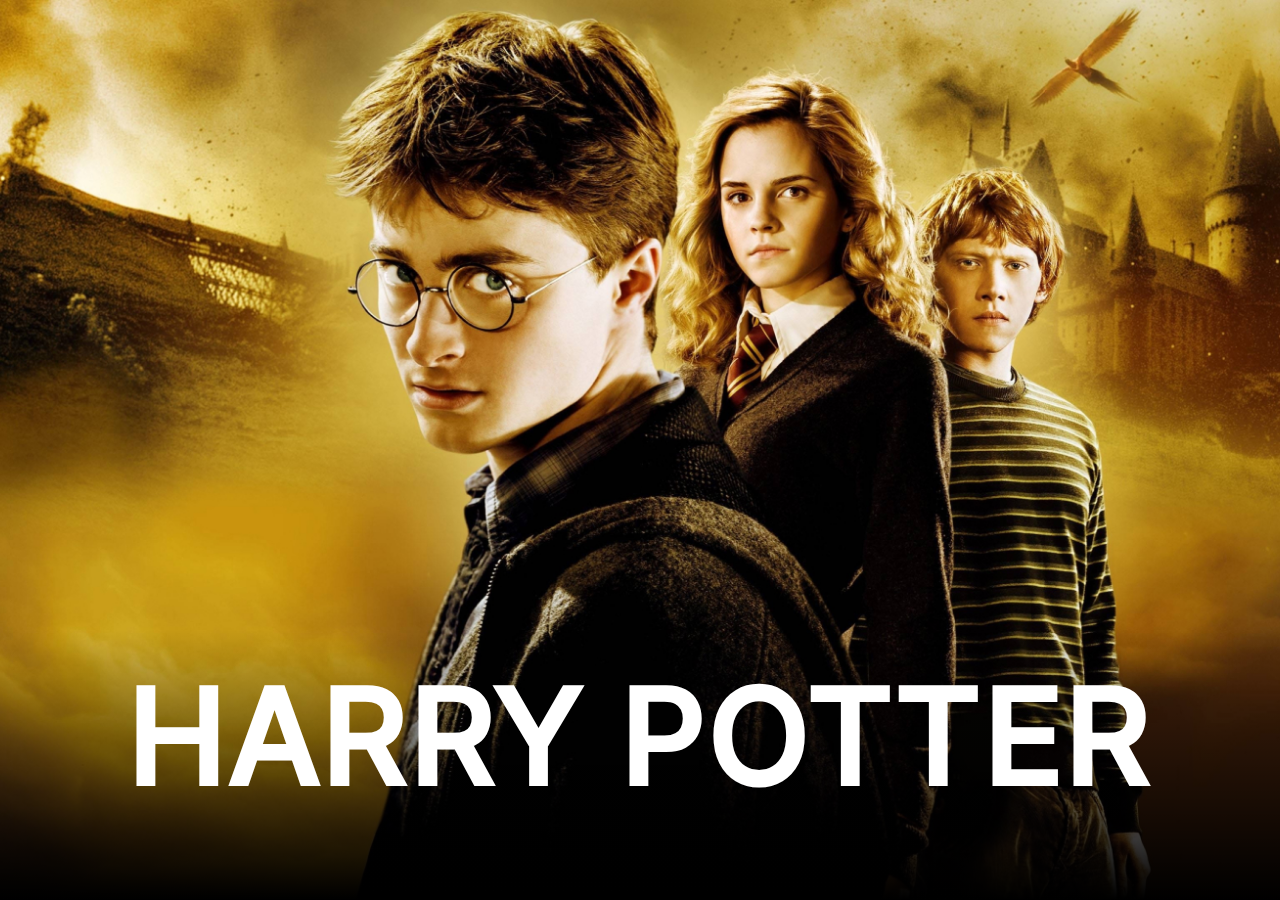
==== index.html @ 43d9efea "Made a responsive website cover and added an animated title" ====
<!DOCTYPE html>
<html lang="uk">
  <head>
    <meta charset="UTF-8" />
    <meta name="viewport" content="width=device-width, initial-scale=1.0" />
    <title>Harry Potter</title>
    <link rel="stylesheet" href="/styles/styles.css" />
    <link rel="icon" href="/images/favicon.svg" />
  </head>
  <body>
    <main class="hero">
      <audio src="/music/bgmusic.mp3" autoplay loop></audio>
      <h1 class="hero__title">harry potter</h1>
    </main>
    <script src="/js/index.js"></script>
  </body>
</html>
---- styles/styles.css ----
@charset "UTF-8";
/**
  Нормализация блочной модели
 */
*,
*::before,
*::after {
  -webkit-box-sizing: border-box;
          box-sizing: border-box;
}

/**
  Убираем внутренние отступы слева тегам списков,
  у которых есть атрибут class
 */
:where(ul, ol):where([class]) {
  padding-left: 0;
}

/**
  Убираем внешние отступы body и двум другим тегам,
  у которых есть атрибут class
 */
body,
:where(blockquote, figure):where([class]) {
  margin: 0;
}

/**
  Убираем внешние отступы вертикали нужным тегам,
  у которых есть атрибут class
 */
:where(h1, h2, h3, h4, h5, h6, p, ul, ol, dl):where([class]) {
  margin-block: 0;
}

:where(dd[class]) {
  margin-left: 0;
}

:where(fieldset[class]) {
  margin-left: 0;
  padding: 0;
  border: none;
}

/**
  Убираем стандартный маркер маркированному списку,
  у которого есть атрибут class
 */
:where(ul[class]) {
  list-style: none;
}

/**
  Обнуляем вертикальные внешние отступы параграфа,
  объявляем локальную переменную для внешнего отступа вниз,
  чтобы избежать взаимодействие с более сложным селектором
 */
p {
  --paragraphMarginBottom: 24px;
  margin-block: 0;
}

/**
  Внешний отступ вниз для параграфа без атрибута class,
  который расположен не последним среди своих соседних элементов
 */
p:where(:not([class]):not(:last-child)) {
  margin-bottom: var(--paragraphMarginBottom);
}

/**
  Упрощаем работу с изображениями
 */
img {
  display: block;
  max-width: 100%;
}

/**
  Наследуем свойства шрифт для полей ввода
 */
input,
textarea,
select,
button {
  font: inherit;
}

html {
  /**
    Пригодится в большинстве ситуаций
    (когда, например, нужно будет "прижать" футер к низу сайта)
   */
  height: 100%;
  /**
    Плавный скролл
   */
  scroll-behavior: smooth;
}

body {
  /**
    Пригодится в большинстве ситуаций
    (когда, например, нужно будет "прижать" футер к низу сайта)
   */
  min-height: 100%;
  /**
    Унифицированный интерлиньяж
   */
  line-height: 1.5;
}

/**
  Приводим к единому цвету svg-элементы
 */
svg *[fill] {
  fill: currentColor;
}

svg *[stroke] {
  stroke: currentColor;
}

/**
  Чиним баг задержки смены цвета при взаимодействии с svg-элементами
 */
svg * {
  -webkit-transition-property: fill, stroke;
  transition-property: fill, stroke;
}

/**
  Удаляем все анимации и переходы для людей,
  которые предпочитают их не использовать
 */
@media (prefers-reduced-motion: reduce) {
  * {
    -webkit-animation-duration: 0.01ms !important;
            animation-duration: 0.01ms !important;
    -webkit-animation-iteration-count: 1 !important;
            animation-iteration-count: 1 !important;
    -webkit-transition-duration: 0.01ms !important;
            transition-duration: 0.01ms !important;
    scroll-behavior: auto !important;
  }
}
@font-face {
  font-family: "Bluu Next Cyrillic";
  src: url("../fonts/BluuNextCyrillic-Bold.woff2") format("woff2");
  font-weight: 700;
  font-style: normal;
  font-display: swap;
}
@font-face {
  font-family: "Inter";
  src: url("../fonts/Inter-Medium.woff2") format("woff2");
  font-weight: 500;
  font-style: normal;
  font-display: swap;
}
@font-face {
  font-family: "Inter";
  src: url("../fonts/Inter-Regular.woff2") format("woff2");
  font-weight: 400;
  font-style: normal;
  font-display: swap;
}
:root {
  --color-dark: #191a23;
  --color-dark-alt: #292a32;
  --color-light: #ffffff;
  --color-accent: #b9ff66;
  --color-gray: #f3f3f3;
  --color-gray-alt: #898989;
  --border: 1px solid var(--color-dark);
  --border-radius: 14px;
  --border-radius-small: 7px;
  --border-radius-large: 45px;
  --shadow: 0 5px 0 0 var(--color-dark);
  --font-family: "Inter", sans-serif;
  --second-family: "Bluu Next Cyrillic", sans-serif;
  --container-width: 1240px;
  --container-padding-x: 20px;
  --section-padding-y: 70px;
  --input-height: 59px;
  --button-height: 68px;
  --transition-duration: 0.2s;
}

.container {
  max-width: calc(var(--container-width) + var(--container-padding-x) * 2);
  margin-inline: auto;
  padding-inline: var(--container-padding-x);
}

.visually-hidden {
  position: absolute !important;
  width: 1px !important;
  height: 1px !important;
  margin: -1px !important;
  border: 0 !important;
  padding: 0 !important;
  white-space: nowrap !important;
  -webkit-clip-path: inset(100%) !important;
          clip-path: inset(100%) !important;
  clip: rect(0 0 0 0) !important;
  overflow: hidden !important;
}

@media (max-width: 767.99px) {
  .hidden-mobile {
    display: none !important;
  }
}

@media (min-width: 768px) {
  .visible-mobile {
    display: none !important;
  }
}

body {
  font-size: clamp(16px, 1.25vw, 18px);
  font-family: var(--font-family);
  font-weight: 400;
  line-height: 1.28;
  color: var(--color-dark);
  background-color: var(--color-light);
  display: -webkit-box;
  display: -ms-flexbox;
  display: flex;
  -webkit-box-orient: vertical;
  -webkit-box-direction: normal;
      -ms-flex-direction: column;
          flex-direction: column;
}

main {
  -webkit-box-flex: 1;
      -ms-flex-positive: 1;
          flex-grow: 1;
}

a,
button,
input,
textarea,
svg * {
  -webkit-transition-duration: var(--transition-duration);
          transition-duration: var(--transition-duration);
}

a {
  text-decoration: none;
  color: inherit;
}

h1,
h2,
h3,
h4 {
  font-weight: 500;
}

.hero {
  background-image: -webkit-gradient(linear, left top, left bottom, from(rgba(0, 0, 0, 0)), color-stop(70%, rgba(0, 0, 0, 0)), to(#000)), url("/images/cover/cover.jpg");
  background-image: linear-gradient(180deg, rgba(0, 0, 0, 0) 0%, rgba(0, 0, 0, 0) 70%, #000 100%), url("/images/cover/cover.jpg");
  background-position: top 10% center;
  background-repeat: no-repeat;
  background-size: cover;
  display: -webkit-box;
  display: -ms-flexbox;
  display: flex;
  -webkit-box-align: end;
      -ms-flex-align: end;
          align-items: end;
  -webkit-box-pack: center;
      -ms-flex-pack: center;
          justify-content: center;
  padding-bottom: 100px;
  overflow-y: hidden;
}
@media (max-width: 1280.99px) {
  .hero {
    padding-bottom: 80px;
  }
}
@media (max-width: 1023.99px) {
  .hero {
    padding-bottom: 60px;
  }
}
@media (max-width: 767.99px) {
  .hero {
    padding-bottom: 40px;
  }
}
.hero__title {
  font-size: clamp(36px, 10.4166666667vw, 150px);
  font-weight: 700;
  line-height: 1.25;
  letter-spacing: 0.01em;
  text-transform: uppercase;
  color: var(--color-light);
  -webkit-transform: translate(0, 200%);
      -ms-transform: translate(0, 200%);
          transform: translate(0, 200%);
  opacity: 0;
  -webkit-transition: -webkit-transform 1.2s ease-in-out;
  transition: -webkit-transform 1.2s ease-in-out;
  transition: transform 1.2s ease-in-out;
  transition: transform 1.2s ease-in-out, -webkit-transform 1.2s ease-in-out;
}
.hero__title--active {
  -webkit-transform: none;
      -ms-transform: none;
          transform: none;
  opacity: 1;
}/*# sourceMappingURL=styles.css.map */
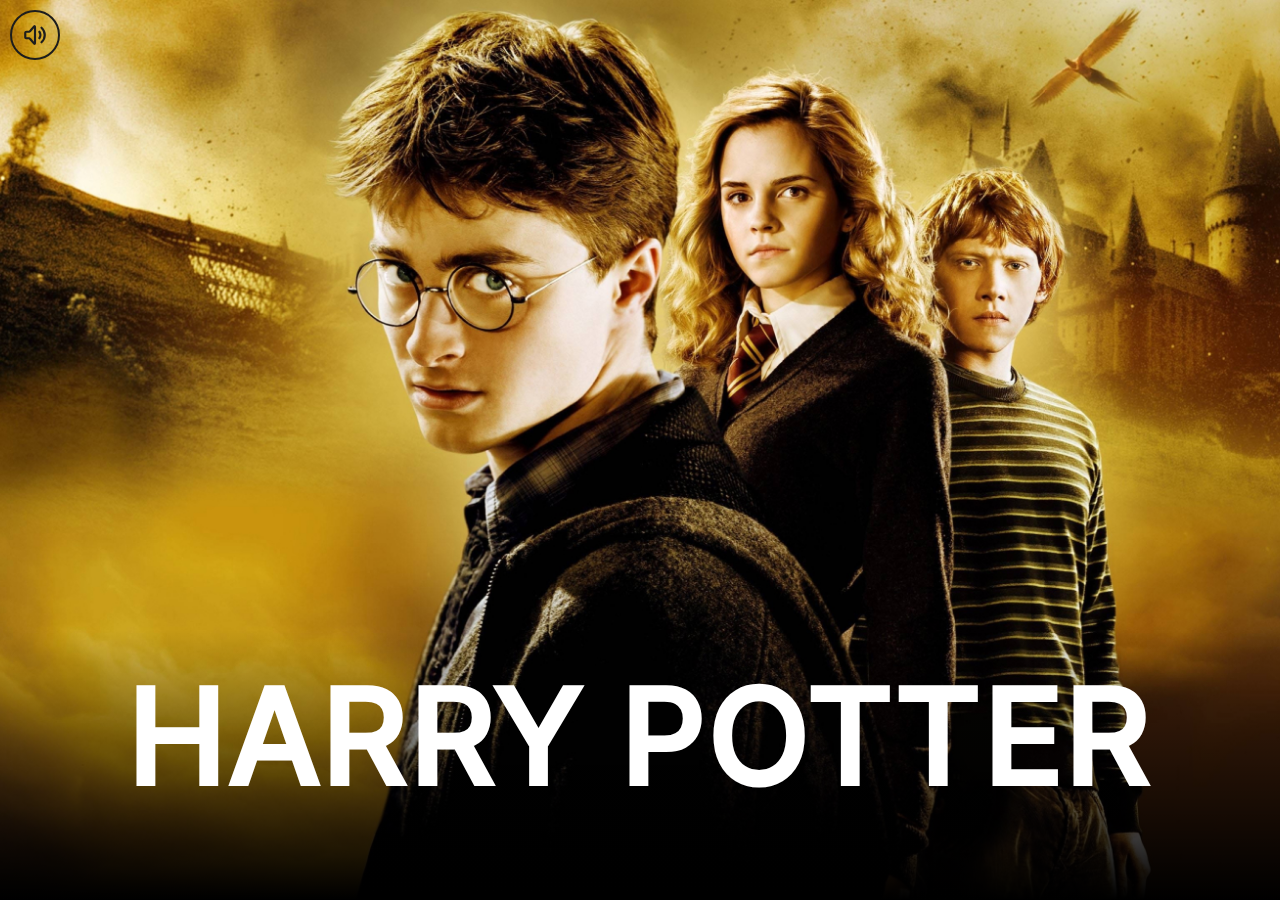
==== commit 19015f97: "Completed the project using HTML, SCSS, JS technologies" ====
--- a/index.html
+++ b/index.html
@@ -1,17 +1,43 @@
 <!DOCTYPE html>
-<html lang="uk">
+<html lang="en">
   <head>
     <meta charset="UTF-8" />
     <meta name="viewport" content="width=device-width, initial-scale=1.0" />
     <title>Harry Potter</title>
-    <link rel="stylesheet" href="/styles/styles.css" />
-    <link rel="icon" href="/images/favicon.svg" />
+    <link rel="stylesheet" href="/css/styles.css" />
+    <link rel="icon" href="/images/icons/favicon.svg" />
   </head>
   <body>
     <main class="hero">
-      <audio src="/music/bgmusic.mp3" autoplay loop></audio>
-      <h1 class="hero__title">harry potter</h1>
+      <button class="hero__volume" type="button">
+        <svg
+          viewBox="0 0 24 24"
+          fill="none"
+          xmlns="http://www.w3.org/2000/svg"
+          width="26"
+          height="26"
+        >
+          <g id="SVGRepo_bgCarrier" stroke-width="0"></g>
+          <g id="SVGRepo_tracerCarrier" stroke-linecap="round" stroke-linejoin="round"></g>
+          <g id="SVGRepo_iconCarrier">
+            <path
+              d="M16.0004 9.00009C16.6281 9.83575 17 10.8745 17 12.0001C17 13.1257 16.6281 14.1644 16.0004 15.0001M18 5.29177C19.8412 6.93973 21 9.33459 21 12.0001C21 14.6656 19.8412 17.0604 18 18.7084M4.6 9.00009H5.5012C6.05213 9.00009 6.32759 9.00009 6.58285 8.93141C6.80903 8.87056 7.02275 8.77046 7.21429 8.63566C7.43047 8.48353 7.60681 8.27191 7.95951 7.84868L10.5854 4.69758C11.0211 4.17476 11.2389 3.91335 11.4292 3.88614C11.594 3.86258 11.7597 3.92258 11.8712 4.04617C12 4.18889 12 4.52917 12 5.20973V18.7904C12 19.471 12 19.8113 11.8712 19.954C11.7597 20.0776 11.594 20.1376 11.4292 20.114C11.239 20.0868 11.0211 19.8254 10.5854 19.3026L7.95951 16.1515C7.60681 15.7283 7.43047 15.5166 7.21429 15.3645C7.02275 15.2297 6.80903 15.1296 6.58285 15.0688C6.32759 15.0001 6.05213 15.0001 5.5012 15.0001H4.6C4.03995 15.0001 3.75992 15.0001 3.54601 14.8911C3.35785 14.7952 3.20487 14.6422 3.10899 14.4541C3 14.2402 3 13.9601 3 13.4001V10.6001C3 10.04 3 9.76001 3.10899 9.54609C3.20487 9.35793 3.35785 9.20495 3.54601 9.10908C3.75992 9.00009 4.03995 9.00009 4.6 9.00009Z"
+              stroke="#000000"
+              stroke-width="2"
+              stroke-linecap="round"
+              stroke-linejoin="round"
+            ></path>
+          </g>
+        </svg>
+        <span class="hero__volume-close"></span>
+        <span class="visually-hidden">button music</span>
+      </button>
+      <audio class="hero__audio" src="/music/bgmusic.mp3" autoplay loop></audio>
+      <a class="hero__link" href="welcome.html">
+        <h1 class="hero__title">harry potter</h1>
+        <span class="visually-hidden">next page - welcome</span>
+      </a>
     </main>
-    <script src="/js/index.js"></script>
+    <script src="js/index.js"></script>
   </body>
 </html>
--- a/css/styles.css
+++ b/css/styles.css
@@ -0,0 +1,1034 @@
+@charset "UTF-8";
+/**
+  Нормализация блочной модели
+ */
+*,
+*::before,
+*::after {
+  -webkit-box-sizing: border-box;
+          box-sizing: border-box;
+}
+
+/**
+  Убираем внутренние отступы слева тегам списков,
+  у которых есть атрибут class
+ */
+:where(ul, ol):where([class]) {
+  padding-left: 0;
+}
+
+/**
+  Убираем внешние отступы body и двум другим тегам,
+  у которых есть атрибут class
+ */
+body,
+:where(blockquote, figure):where([class]) {
+  margin: 0;
+}
+
+/**
+  Убираем внешние отступы вертикали нужным тегам,
+  у которых есть атрибут class
+ */
+:where(h1, h2, h3, h4, h5, h6, p, ul, ol, dl):where([class]) {
+  margin-block: 0;
+}
+
+:where(dd[class]) {
+  margin-left: 0;
+}
+
+:where(fieldset[class]) {
+  margin-left: 0;
+  padding: 0;
+  border: none;
+}
+
+/**
+  Убираем стандартный маркер маркированному списку,
+  у которого есть атрибут class
+ */
+:where(ul[class]) {
+  list-style: none;
+}
+
+/**
+  Обнуляем вертикальные внешние отступы параграфа,
+  объявляем локальную переменную для внешнего отступа вниз,
+  чтобы избежать взаимодействие с более сложным селектором
+ */
+p {
+  --paragraphMarginBottom: 24px;
+  margin-block: 0;
+}
+
+/**
+  Внешний отступ вниз для параграфа без атрибута class,
+  который расположен не последним среди своих соседних элементов
+ */
+p:where(:not([class]):not(:last-child)) {
+  margin-bottom: var(--paragraphMarginBottom);
+}
+
+/**
+  Упрощаем работу с изображениями
+ */
+img {
+  display: block;
+  max-width: 100%;
+  -o-object-fit: cover;
+     object-fit: cover;
+  height: auto;
+}
+
+/**
+  Наследуем свойства шрифт для полей ввода
+ */
+input,
+textarea,
+select,
+button {
+  font: inherit;
+}
+
+html {
+  /**
+    Пригодится в большинстве ситуаций
+    (когда, например, нужно будет "прижать" футер к низу сайта)
+   */
+  height: 100%;
+  /**
+    Плавный скролл
+   */
+  scroll-behavior: smooth;
+}
+
+body {
+  /**
+    Пригодится в большинстве ситуаций
+    (когда, например, нужно будет "прижать" футер к низу сайта)
+   */
+  min-height: 100%;
+  /**
+    Унифицированный интерлиньяж
+   */
+  line-height: 1.5;
+}
+
+/**
+  Приводим к единому цвету svg-элементы
+ */
+svg *[fill] {
+  fill: currentColor;
+}
+
+svg *[stroke] {
+  stroke: currentColor;
+}
+
+/**
+  Чиним баг задержки смены цвета при взаимодействии с svg-элементами
+ */
+svg * {
+  -webkit-transition-property: fill, stroke;
+  transition-property: fill, stroke;
+}
+
+/**
+  Удаляем все анимации и переходы для людей,
+  которые предпочитают их не использовать
+ */
+@media (prefers-reduced-motion: reduce) {
+  * {
+    -webkit-animation-duration: 0.01ms !important;
+            animation-duration: 0.01ms !important;
+    -webkit-animation-iteration-count: 1 !important;
+            animation-iteration-count: 1 !important;
+    -webkit-transition-duration: 0.01ms !important;
+            transition-duration: 0.01ms !important;
+    scroll-behavior: auto !important;
+  }
+}
+@font-face {
+  font-family: "Bluu Next Cyrillic";
+  src: url("../fonts/BluuNextCyrillic-Bold.woff2") format("woff2");
+  font-weight: 700;
+  font-style: normal;
+  font-display: swap;
+}
+@font-face {
+  font-family: "Inter";
+  src: url("../fonts/Inter-Medium.woff2") format("woff2");
+  font-weight: 500;
+  font-style: normal;
+  font-display: swap;
+}
+@font-face {
+  font-family: "Inter";
+  src: url("../fonts/Inter-Regular.woff2") format("woff2");
+  font-weight: 400;
+  font-style: normal;
+  font-display: swap;
+}
+:root {
+  --font-family: "Inter", sans-serif;
+  --second-family: "Bluu Next Cyrillic", sans-serif;
+  --color-main: #fabf59;
+  --color-secondary: #f9b50c;
+  --color-third: #ffffff;
+  --color-fourth: #1d1d1d;
+  --border: 1px solid var(--color-secondary);
+  --border-radius: 100px;
+  --shadow: 0 0 2px 2px var(--color-secondary);
+  --container-width: 1240px;
+  --container-padding-x: 20px;
+  --button-height: 60px;
+  --transition-duration: 0.2s;
+}
+
+.container {
+  max-width: calc(var(--container-width) + var(--container-padding-x) * 2);
+  margin-inline: auto;
+  padding-inline: var(--container-padding-x);
+}
+
+.tooltip-accent-color {
+  color: var(--color-main);
+  font-weight: 500;
+}
+
+.visually-hidden {
+  position: absolute !important;
+  width: 1px !important;
+  height: 1px !important;
+  margin: -1px !important;
+  border: 0 !important;
+  padding: 0 !important;
+  white-space: nowrap !important;
+  -webkit-clip-path: inset(100%) !important;
+          clip-path: inset(100%) !important;
+  clip: rect(0 0 0 0) !important;
+  overflow: hidden !important;
+}
+
+@media (max-width: 767.99px) {
+  .hidden-mobile {
+    display: none !important;
+  }
+}
+
+@media (min-width: 768px) {
+  .visible-mobile {
+    display: none !important;
+  }
+}
+
+body {
+  font-size: clamp(16px, 1.1111111111vw, 16px);
+  font-family: var(--font-family);
+  font-weight: 400;
+  line-height: 1.28;
+  color: var(--color-main);
+  background-color: var(--color-fourth);
+  display: -webkit-box;
+  display: -ms-flexbox;
+  display: flex;
+  -webkit-box-orient: vertical;
+  -webkit-box-direction: normal;
+      -ms-flex-direction: column;
+          flex-direction: column;
+}
+
+body::-webkit-scrollbar {
+  width: 10px;
+}
+
+body::-webkit-scrollbar-thumb {
+  background: var(--color-main);
+  border-radius: 6px;
+}
+
+main {
+  -webkit-box-flex: 1;
+      -ms-flex-positive: 1;
+          flex-grow: 1;
+}
+
+a,
+button,
+input,
+textarea,
+svg * {
+  -webkit-transition-duration: var(--transition-duration);
+          transition-duration: var(--transition-duration);
+}
+
+a {
+  text-decoration: none;
+  color: inherit;
+}
+
+h1,
+h2,
+h3,
+h4 {
+  font-weight: 500;
+}
+
+.all-characters-card {
+  display: -webkit-box;
+  display: -ms-flexbox;
+  display: flex;
+  -webkit-box-orient: vertical;
+  -webkit-box-direction: normal;
+      -ms-flex-direction: column;
+          flex-direction: column;
+  -webkit-box-align: center;
+      -ms-flex-align: center;
+          align-items: center;
+  row-gap: 20px;
+}
+.all-characters-card__link-image {
+  border-radius: 20px;
+  overflow: hidden;
+}
+.all-characters-card__image {
+  border-radius: 20px;
+  -webkit-transition: -webkit-transform 0.3s ease-in-out;
+  transition: -webkit-transform 0.3s ease-in-out;
+  transition: transform 0.3s ease-in-out;
+  transition: transform 0.3s ease-in-out, -webkit-transform 0.3s ease-in-out;
+}
+@media (hover: hover) {
+  .all-characters-card__image:hover {
+    -webkit-transform: scale(1.07);
+        -ms-transform: scale(1.07);
+            transform: scale(1.07);
+  }
+}
+@media (hover: none) {
+  .all-characters-card__image:active {
+    -webkit-transform: scale(1.07);
+        -ms-transform: scale(1.07);
+            transform: scale(1.07);
+  }
+}
+@media (max-width: 1023.99px) {
+  .all-characters-card__image {
+    width: 354px;
+  }
+}
+.all-characters-card__link {
+  display: inline-block;
+  font-family: var(--second-family);
+  font-size: 18px;
+  line-height: 1.3;
+  color: var(--color-secondary);
+  text-align: center;
+  border: 1px solid var(--color-secondary);
+  border-radius: var(--border-radius);
+  padding: 18px 0;
+  width: 320px;
+  height: var(--button-height);
+}
+@media (max-width: 480.99px) {
+  .all-characters-card__link {
+    font-size: 16px;
+    font-weight: 500;
+    width: 280px;
+    padding: 14px;
+    height: auto;
+  }
+}
+@media (hover: hover) {
+  .all-characters-card__link:hover {
+    color: var(--color-fourth);
+    background-color: var(--color-main);
+    -webkit-box-shadow: var(--shadow);
+            box-shadow: var(--shadow);
+  }
+}
+@media (hover: none) {
+  .all-characters-card__link:active {
+    color: var(--color-fourth);
+    background-color: var(--color-main);
+    -webkit-box-shadow: var(--shadow);
+            box-shadow: var(--shadow);
+  }
+}
+
+.back-arrow {
+  position: absolute;
+  top: 20px;
+  left: 30px;
+  fill: var(--color-main);
+  cursor: pointer;
+  opacity: 0;
+  visibility: hidden;
+}
+@media (hover: hover) {
+  .back-arrow:hover {
+    opacity: 1;
+  }
+}
+@media (hover: none) {
+  .back-arrow:active {
+    opacity: 1;
+  }
+}
+@media (min-width: 768px) {
+  .back-arrow {
+    opacity: 0.5;
+    visibility: visible;
+  }
+}
+
+.button {
+  display: -webkit-inline-box;
+  display: -ms-inline-flexbox;
+  display: inline-flex;
+  -webkit-box-pack: center;
+      -ms-flex-pack: center;
+          justify-content: center;
+  -webkit-box-align: center;
+      -ms-flex-align: center;
+          align-items: center;
+  height: var(--button-height);
+  padding-inline: 36px;
+  font-size: 18px;
+  color: var(--color-fourth);
+  background-color: var(--color-secondary);
+  border: var(--border);
+  border-radius: var(--border-radius);
+  cursor: pointer;
+}
+@media (hover: hover) {
+  .button:hover {
+    background-color: var(--color-main);
+    -webkit-box-shadow: var(--shadow);
+            box-shadow: var(--shadow);
+  }
+}
+@media (hover: none) {
+  .button:active {
+    background-color: var(--color-main);
+    -webkit-box-shadow: var(--shadow);
+            box-shadow: var(--shadow);
+  }
+}
+
+.personage-card {
+  position: relative;
+  display: -webkit-box;
+  display: -ms-flexbox;
+  display: flex;
+  -webkit-box-orient: vertical;
+  -webkit-box-direction: normal;
+      -ms-flex-direction: column;
+          flex-direction: column;
+  -webkit-box-pack: end;
+      -ms-flex-pack: end;
+          justify-content: end;
+  -webkit-box-align: start;
+      -ms-flex-align: start;
+          align-items: start;
+  height: 450px;
+  border-radius: 16px;
+  padding: 20px;
+  -webkit-transition: -webkit-transform 0.4s ease;
+  transition: -webkit-transform 0.4s ease;
+  transition: transform 0.4s ease;
+  transition: transform 0.4s ease, -webkit-transform 0.4s ease;
+}
+.personage-card--active {
+  -webkit-transform: rotate3d(1, 0, 0, 80deg);
+          transform: rotate3d(1, 0, 0, 80deg);
+}
+@media (min-width: 1024px) {
+  .personage-card {
+    background: -webkit-gradient(linear, left bottom, left top, color-stop(12%, rgb(15, 15, 15)), color-stop(49%, rgba(15, 15, 15, 0.74)), color-stop(73%, rgba(15, 15, 15, 0)));
+    background: linear-gradient(to top, rgb(15, 15, 15) 12%, rgba(15, 15, 15, 0.74) 49%, rgba(15, 15, 15, 0) 73%);
+  }
+}
+.personage-card__container > * {
+  margin-bottom: 3px;
+}
+.personage-card__container > *:last-child {
+  margin-bottom: 15px;
+}
+.personage-card__photo {
+  width: 100%;
+  height: 100%;
+  border-radius: 16px;
+  position: absolute;
+  top: 0;
+  left: 0;
+  z-index: -2;
+}
+.personage-card__title {
+  font-size: clamp(18px, 1.8055555556vw, 26px);
+  line-height: 1.4;
+  color: var(--color-third);
+  margin-bottom: 5px;
+}
+.personage-card__text, .personage-card__school, .personage-card__birthday, .personage-card__button-label {
+  font-size: clamp(14px, 1.1111111111vw, 16px);
+  line-height: 1.4;
+}
+.personage-card__button {
+  position: relative;
+  display: -webkit-box;
+  display: -ms-flexbox;
+  display: flex;
+  -webkit-box-pack: center;
+      -ms-flex-pack: center;
+          justify-content: center;
+  -webkit-box-align: center;
+      -ms-flex-align: center;
+          align-items: center;
+}
+.personage-card__button-label {
+  color: var(--color-third);
+  -webkit-transition: color 0.3s ease-in-out;
+  transition: color 0.3s ease-in-out;
+}
+@media (hover: hover) {
+  .personage-card__button-label:hover {
+    color: var(--color-secondary);
+  }
+}
+@media (hover: none) {
+  .personage-card__button-label:active {
+    color: var(--color-secondary);
+  }
+}
+.personage-card__button-wrapper {
+  opacity: 0;
+  visibility: hidden;
+  -webkit-transition: all 0.3s ease-in-out;
+  transition: all 0.3s ease-in-out;
+}
+.personage-card__button-label:hover + .personage-card__button-wrapper {
+  opacity: 1;
+  visibility: visible;
+}
+.personage-card__button-wrapper::after {
+  width: 20px;
+  aspect-ratio: 1;
+  content: "";
+  position: absolute;
+  top: 1px;
+  right: -38px;
+  border-radius: 50%;
+  border: var(--border);
+  background-color: var(--color-secondary);
+}
+.personage-card__button-wrapper svg {
+  position: absolute;
+  top: 4px;
+  right: -32px;
+  z-index: 3;
+  color: var(--color-third);
+}
+
+.title {
+  font-size: clamp(23px, 5.5555555556vw, 80px);
+  font-family: var(--second-family);
+  font-weight: 700;
+  line-height: 1.25;
+  letter-spacing: 0.01em;
+  text-transform: uppercase;
+  text-align: center;
+  margin-bottom: 70px;
+  color: var(--color-main);
+}
+@media (max-width: 767.99px) {
+  .title {
+    margin-bottom: 50px;
+  }
+}
+@media (max-width: 480.99px) {
+  .title {
+    margin-bottom: 36px;
+  }
+}
+
+.tooltip {
+  position: absolute;
+  top: -10px;
+  left: 0;
+  z-index: 1000;
+  opacity: 0;
+  visibility: hidden;
+  -webkit-transition: opacity 0.7s;
+  transition: opacity 0.7s;
+  max-width: 295px;
+  padding: 20px;
+  border-radius: 20px;
+  color: var(--color-third);
+  background-color: black;
+  font-size: 14px;
+  line-height: 1.4;
+}
+@media (max-width: 767.99px) {
+  .tooltip {
+    left: auto;
+    right: 0;
+  }
+}
+
+.all-characters {
+  display: none;
+  padding-bottom: 100px;
+}
+.all-characters--active {
+  display: block;
+}
+.all-characters__list {
+  display: -webkit-box;
+  display: -ms-flexbox;
+  display: flex;
+  -webkit-box-pack: center;
+      -ms-flex-pack: center;
+          justify-content: center;
+  -webkit-box-align: center;
+      -ms-flex-align: center;
+          align-items: center;
+  -ms-flex-wrap: wrap;
+      flex-wrap: wrap;
+  gap: 20px;
+}
+@media (max-width: 1023.99px) {
+  .all-characters__list {
+    row-gap: 30px;
+  }
+}
+@media (max-width: 767.99px) {
+  .all-characters {
+    padding-bottom: 70px;
+  }
+}
+@media (max-width: 480.99px) {
+  .all-characters {
+    padding-bottom: 50px;
+  }
+}
+
+.hero {
+  position: relative;
+  background-image: -webkit-gradient(linear, left top, left bottom, from(rgba(0, 0, 0, 0)), color-stop(70%, rgba(0, 0, 0, 0)), to(#000)), url("/images/hero/hero.jpg");
+  background-image: linear-gradient(180deg, rgba(0, 0, 0, 0) 0%, rgba(0, 0, 0, 0) 70%, #000 100%), url("/images/hero/hero.jpg");
+  background-position: top 10% center;
+  background-repeat: no-repeat;
+  background-size: cover;
+  display: -webkit-box;
+  display: -ms-flexbox;
+  display: flex;
+  -webkit-box-align: end;
+      -ms-flex-align: end;
+          align-items: end;
+  -webkit-box-pack: center;
+      -ms-flex-pack: center;
+          justify-content: center;
+  padding-bottom: 100px;
+  overflow-y: hidden;
+}
+.hero__volume {
+  padding: 0;
+  background-color: transparent;
+  border: none;
+  display: -webkit-box;
+  display: -ms-flexbox;
+  display: flex;
+  -webkit-box-pack: center;
+      -ms-flex-pack: center;
+          justify-content: center;
+  -webkit-box-align: center;
+      -ms-flex-align: center;
+          align-items: center;
+  position: relative;
+  padding: 10px;
+  border-radius: 50%;
+  border: 2px solid var(--color-fourth);
+  color: var(--color-fourth);
+  position: absolute;
+  top: 10px;
+  left: 10px;
+  cursor: pointer;
+  -webkit-animation: flash 1.5s infinite alternate;
+          animation: flash 1.5s infinite alternate;
+}
+.hero__volume-close {
+  position: absolute;
+  top: 50%;
+  left: 50%;
+  translate: -50% -50%;
+  border: 2px solid var(--color-fourth);
+  width: 30px;
+  -webkit-transform: rotate(-45deg);
+      -ms-transform: rotate(-45deg);
+          transform: rotate(-45deg);
+  display: none;
+}
+.hero__volume-close--active {
+  display: block;
+}
+.hero__volume:active {
+  -webkit-transform: translateY(3px);
+      -ms-transform: translateY(3px);
+          transform: translateY(3px);
+}
+@media (hover: hover) {
+  .hero__volume:hover {
+    color: var(--color-third);
+    -webkit-animation-play-state: paused;
+            animation-play-state: paused;
+  }
+}
+@media (hover: none) {
+  .hero__volume:active {
+    color: var(--color-third);
+    -webkit-animation-play-state: paused;
+            animation-play-state: paused;
+  }
+}
+@-webkit-keyframes flash {
+  0% {
+    -webkit-box-shadow: 0 0 2px 2px var(--color-third);
+            box-shadow: 0 0 2px 2px var(--color-third);
+  }
+  100% {
+    -webkit-box-shadow: 0 0 8px 8px var(--color-third);
+            box-shadow: 0 0 8px 8px var(--color-third);
+  }
+}
+@keyframes flash {
+  0% {
+    -webkit-box-shadow: 0 0 2px 2px var(--color-third);
+            box-shadow: 0 0 2px 2px var(--color-third);
+  }
+  100% {
+    -webkit-box-shadow: 0 0 8px 8px var(--color-third);
+            box-shadow: 0 0 8px 8px var(--color-third);
+  }
+}
+@media (max-width: 480.99px) {
+  .hero__volume {
+    left: auto;
+    right: 10px;
+  }
+}
+@media (max-width: 1280.99px) {
+  .hero {
+    padding-bottom: 80px;
+  }
+}
+@media (max-width: 1023.99px) {
+  .hero {
+    padding-bottom: 60px;
+  }
+}
+@media (max-width: 767.99px) {
+  .hero {
+    padding-bottom: 40px;
+  }
+}
+.hero__title {
+  font-size: clamp(36px, 10.4166666667vw, 150px);
+  font-weight: 700;
+  line-height: 1.25;
+  letter-spacing: 0.01em;
+  text-transform: uppercase;
+  color: var(--color-third);
+  -webkit-transform: translate(0, 200%);
+      -ms-transform: translate(0, 200%);
+          transform: translate(0, 200%);
+  -webkit-transition: -webkit-transform 1.2s ease-in-out;
+  transition: -webkit-transform 1.2s ease-in-out;
+  transition: transform 1.2s ease-in-out;
+  transition: transform 1.2s ease-in-out, -webkit-transform 1.2s ease-in-out;
+  -webkit-user-select: none;
+     -moz-user-select: none;
+      -ms-user-select: none;
+          user-select: none;
+  -webkit-animation: scale 2s infinite alternate;
+          animation: scale 2s infinite alternate;
+  -webkit-animation-delay: 1.7s;
+          animation-delay: 1.7s;
+}
+.hero__title--active {
+  -webkit-transform: none;
+      -ms-transform: none;
+          transform: none;
+}
+@media (hover: hover) {
+  .hero__title:hover {
+    -webkit-animation-play-state: paused;
+            animation-play-state: paused;
+  }
+}
+@media (hover: none) {
+  .hero__title:active {
+    -webkit-animation-play-state: paused;
+            animation-play-state: paused;
+  }
+}
+@-webkit-keyframes scale {
+  0% {
+    -webkit-transform: scale(1);
+            transform: scale(1);
+    color: var(--color-third);
+  }
+  100% {
+    -webkit-transform: scale(1.03);
+            transform: scale(1.03);
+    color: var(--color-secondary);
+  }
+}
+@keyframes scale {
+  0% {
+    -webkit-transform: scale(1);
+            transform: scale(1);
+    color: var(--color-third);
+  }
+  100% {
+    -webkit-transform: scale(1.03);
+            transform: scale(1.03);
+    color: var(--color-secondary);
+  }
+}
+
+.characters {
+  padding: 100px 0;
+}
+@media (max-width: 767.99px) {
+  .characters {
+    padding: 60px 0;
+  }
+}
+@media (max-width: 480.99px) {
+  .characters {
+    padding: 40px 0;
+  }
+}
+.characters__title {
+  -webkit-transform: translateX(-150%);
+      -ms-transform: translateX(-150%);
+          transform: translateX(-150%);
+  -webkit-transition: -webkit-transform 1.2s ease-in-out;
+  transition: -webkit-transform 1.2s ease-in-out;
+  transition: transform 1.2s ease-in-out;
+  transition: transform 1.2s ease-in-out, -webkit-transform 1.2s ease-in-out;
+}
+.characters__title--active {
+  -webkit-transform: none;
+      -ms-transform: none;
+          transform: none;
+}
+.characters__list {
+  display: grid;
+  grid-template-columns: repeat(auto-fill, minmax(295px, 1fr));
+  -webkit-box-pack: center;
+      -ms-flex-pack: center;
+          justify-content: center;
+  gap: 20px;
+}
+.characters__nav {
+  margin-bottom: 50px;
+}
+.characters__nav-list {
+  border: var(--border);
+  border-radius: 100px;
+  display: -webkit-box;
+  display: -ms-flexbox;
+  display: flex;
+  -webkit-box-align: center;
+      -ms-flex-align: center;
+          align-items: center;
+  -webkit-box-pack: justify;
+      -ms-flex-pack: justify;
+          justify-content: space-between;
+}
+@media (max-width: 767.99px) {
+  .characters__nav-list {
+    border: none;
+    -ms-flex-wrap: wrap;
+        flex-wrap: wrap;
+    -webkit-box-pack: center;
+        -ms-flex-pack: center;
+            justify-content: center;
+    row-gap: 20px;
+  }
+}
+.characters__nav-item {
+  display: -webkit-box;
+  display: -ms-flexbox;
+  display: flex;
+  -webkit-box-align: center;
+      -ms-flex-align: center;
+          align-items: center;
+  -webkit-box-pack: center;
+      -ms-flex-pack: center;
+          justify-content: center;
+  width: 100%;
+  max-width: 310px;
+  height: 59px;
+  border-radius: 100px;
+}
+@media (max-width: 767.99px) {
+  .characters__nav-item {
+    max-width: 280px;
+    height: 50px;
+  }
+}
+@media (hover: hover) {
+  .characters__nav-item:hover {
+    background-color: var(--color-main);
+  }
+}
+@media (hover: none) {
+  .characters__nav-item:active {
+    background-color: var(--color-main);
+  }
+}
+.characters__nav-button {
+  padding: 0;
+  background-color: transparent;
+  border: none;
+  font-size: clamp(14px, 1.25vw, 18px);
+  display: -webkit-box;
+  display: -ms-flexbox;
+  display: flex;
+  -webkit-box-align: center;
+      -ms-flex-align: center;
+          align-items: center;
+  -webkit-box-pack: center;
+      -ms-flex-pack: center;
+          justify-content: center;
+  gap: 10px;
+  width: 100%;
+  height: 100%;
+  font-family: var(--second-family);
+  font-weight: 700;
+  line-height: 1.3;
+  letter-spacing: 0.01em;
+  border-radius: 100px;
+  color: #fff;
+  text-transform: uppercase;
+  text-align: center;
+  cursor: pointer;
+}
+.characters__nav-button:focus {
+  background-color: var(--color-main);
+}
+
+.welcome {
+  background-image: -webkit-gradient(linear, left top, left bottom, color-stop(8.41%, #1d1d1d), color-stop(34.44%, rgba(29, 29, 29, 0.82)), color-stop(72.88%, rgba(29, 29, 29, 0))), url("/images/welcome/welcome-bg.jpg");
+  background-image: linear-gradient(180deg, #1d1d1d 8.41%, rgba(29, 29, 29, 0.82) 34.44%, rgba(29, 29, 29, 0) 72.88%), url("/images/welcome/welcome-bg.jpg");
+  background-repeat: no-repeat;
+  background-position: bottom center;
+  background-size: cover;
+  padding-top: 90px;
+  overflow-y: hidden;
+  display: -webkit-box;
+  display: -ms-flexbox;
+  display: flex;
+  -webkit-box-orient: vertical;
+  -webkit-box-direction: normal;
+      -ms-flex-direction: column;
+          flex-direction: column;
+  -webkit-box-align: center;
+      -ms-flex-align: center;
+          align-items: center;
+  -webkit-box-pack: start;
+      -ms-flex-pack: start;
+          justify-content: start;
+  row-gap: 80px;
+}
+@media (max-width: 767.99px) {
+  .welcome {
+    padding-top: 70px;
+    row-gap: 60px;
+    background-position: bottom left 70%;
+  }
+}
+@media (max-width: 480.99px) {
+  .welcome {
+    padding-top: 50px;
+    row-gap: 40px;
+    background-position: bottom left 79%;
+  }
+}
+.welcome__title {
+  font-size: clamp(20px, 5.5555555556vw, 80px);
+  font-family: var(--second-family);
+  font-weight: 700;
+  line-height: 1.25;
+  letter-spacing: 0.01em;
+  text-transform: uppercase;
+  text-align: center;
+  color: var(--color-main);
+  -webkit-transform: translate(0, -150%);
+      -ms-transform: translate(0, -150%);
+          transform: translate(0, -150%);
+  opacity: 0;
+  visibility: hidden;
+  -webkit-transition: -webkit-transform 1.2s ease-in-out;
+  transition: -webkit-transform 1.2s ease-in-out;
+  transition: transform 1.2s ease-in-out;
+  transition: transform 1.2s ease-in-out, -webkit-transform 1.2s ease-in-out;
+}
+@media (max-width: 767.99px) {
+  .welcome__title {
+    -webkit-transform: translate(0, -210%);
+        -ms-transform: translate(0, -210%);
+            transform: translate(0, -210%);
+  }
+}
+.welcome__title--active {
+  -webkit-transform: none;
+      -ms-transform: none;
+          transform: none;
+  opacity: 1;
+  visibility: visible;
+}
+.welcome__button {
+  font-size: clamp(16px, 1.25vw, 18px);
+  font-family: var(--second-family);
+  font-weight: 700;
+  line-height: 1.3;
+  text-align: center;
+  color: var(--color-fourth);
+  display: -webkit-inline-box;
+  display: -ms-inline-flexbox;
+  display: inline-flex;
+  position: relative;
+  z-index: 1;
+  -webkit-animation: flash 2s infinite alternate;
+          animation: flash 2s infinite alternate;
+}
+@media (max-width: 480.99px) {
+  .welcome__button {
+    padding-inline: 18px;
+    height: 50px;
+  }
+}
+@keyframes flash {
+  0% {
+    -webkit-box-shadow: 0 0 2px 2px var(--color-third);
+            box-shadow: 0 0 2px 2px var(--color-third);
+  }
+  100% {
+    -webkit-box-shadow: 0 0 6px 6px var(--color-third);
+            box-shadow: 0 0 6px 6px var(--color-third);
+  }
+}
+.welcome__gradient {
+  width: 100%;
+  height: 120px;
+  background-image: -webkit-gradient(linear, left top, left bottom, color-stop(17.33%, #1d1d1d), color-stop(41.43%, rgba(29, 29, 29, 0)));
+  background-image: linear-gradient(180deg, #1d1d1d 17.33%, rgba(29, 29, 29, 0) 41.43%);
+  -webkit-transform: rotate(180deg);
+      -ms-transform: rotate(180deg);
+          transform: rotate(180deg);
+}/*# sourceMappingURL=styles.css.map */